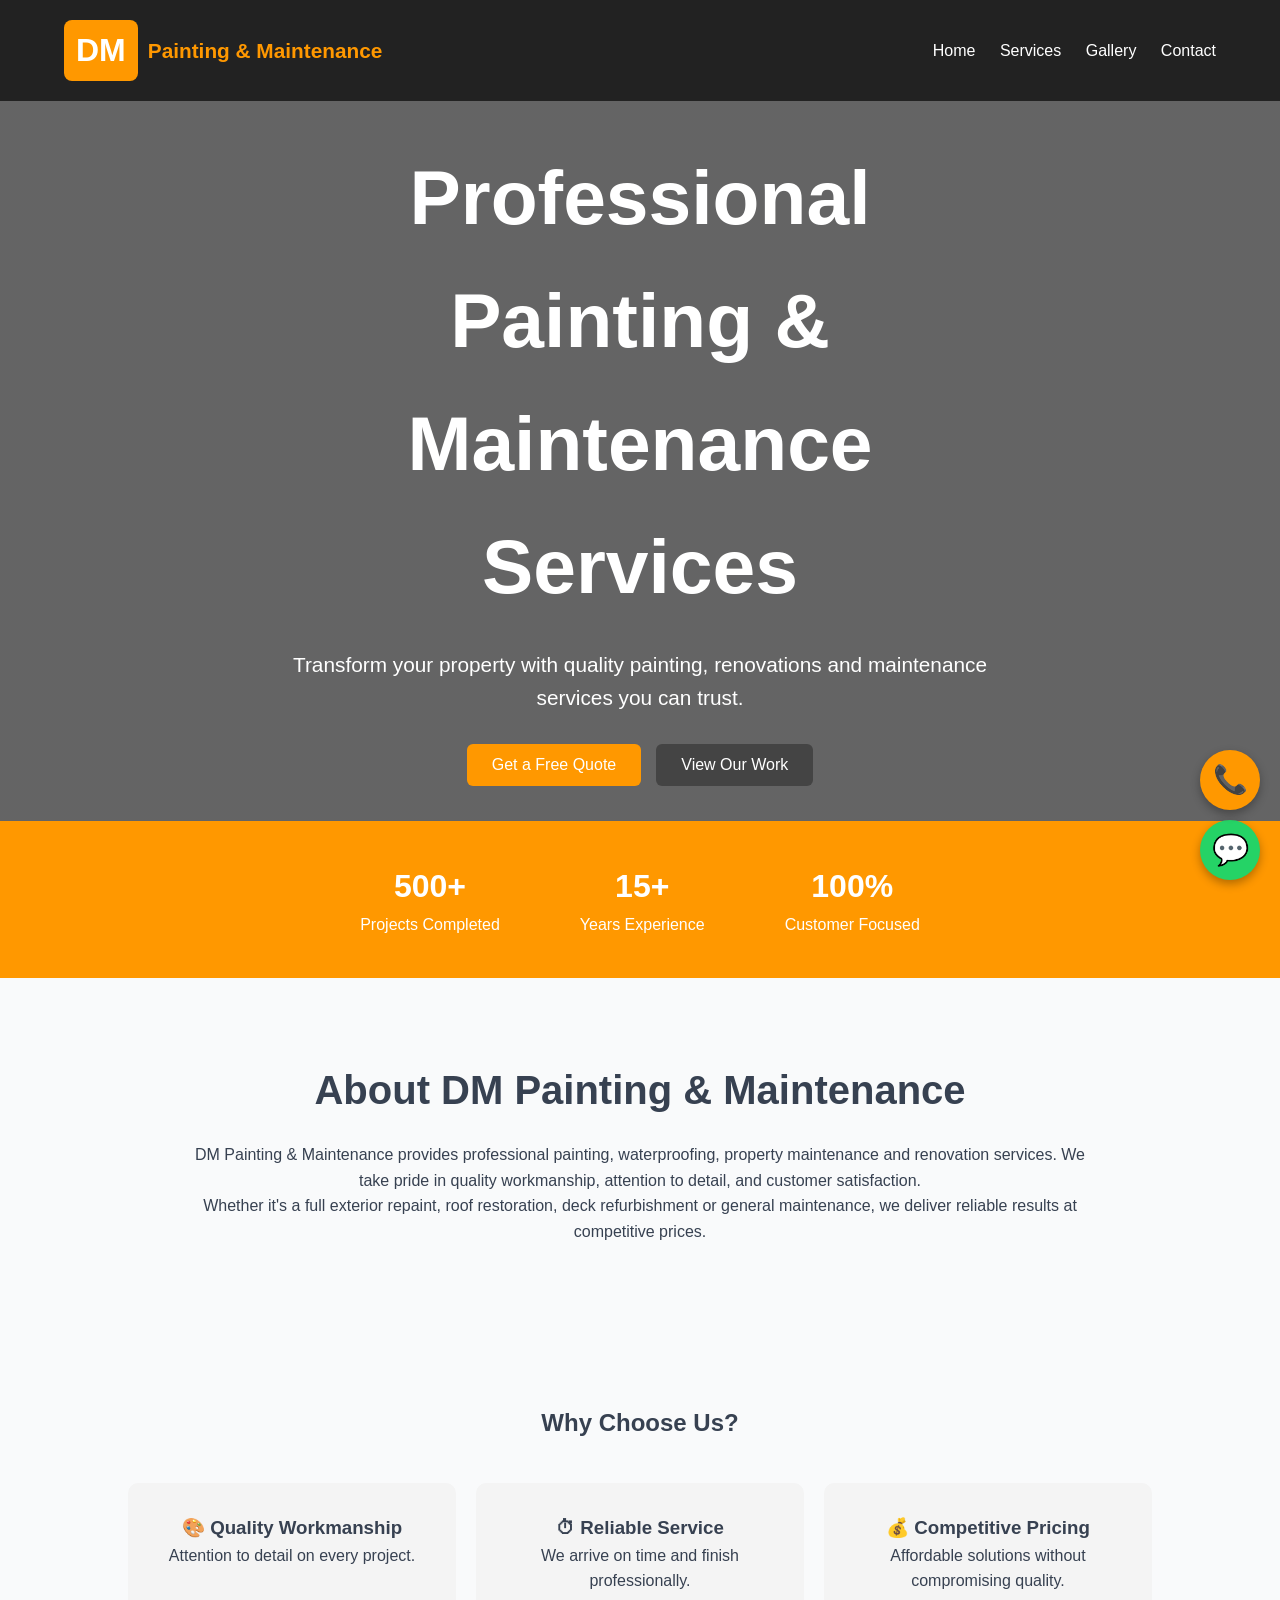
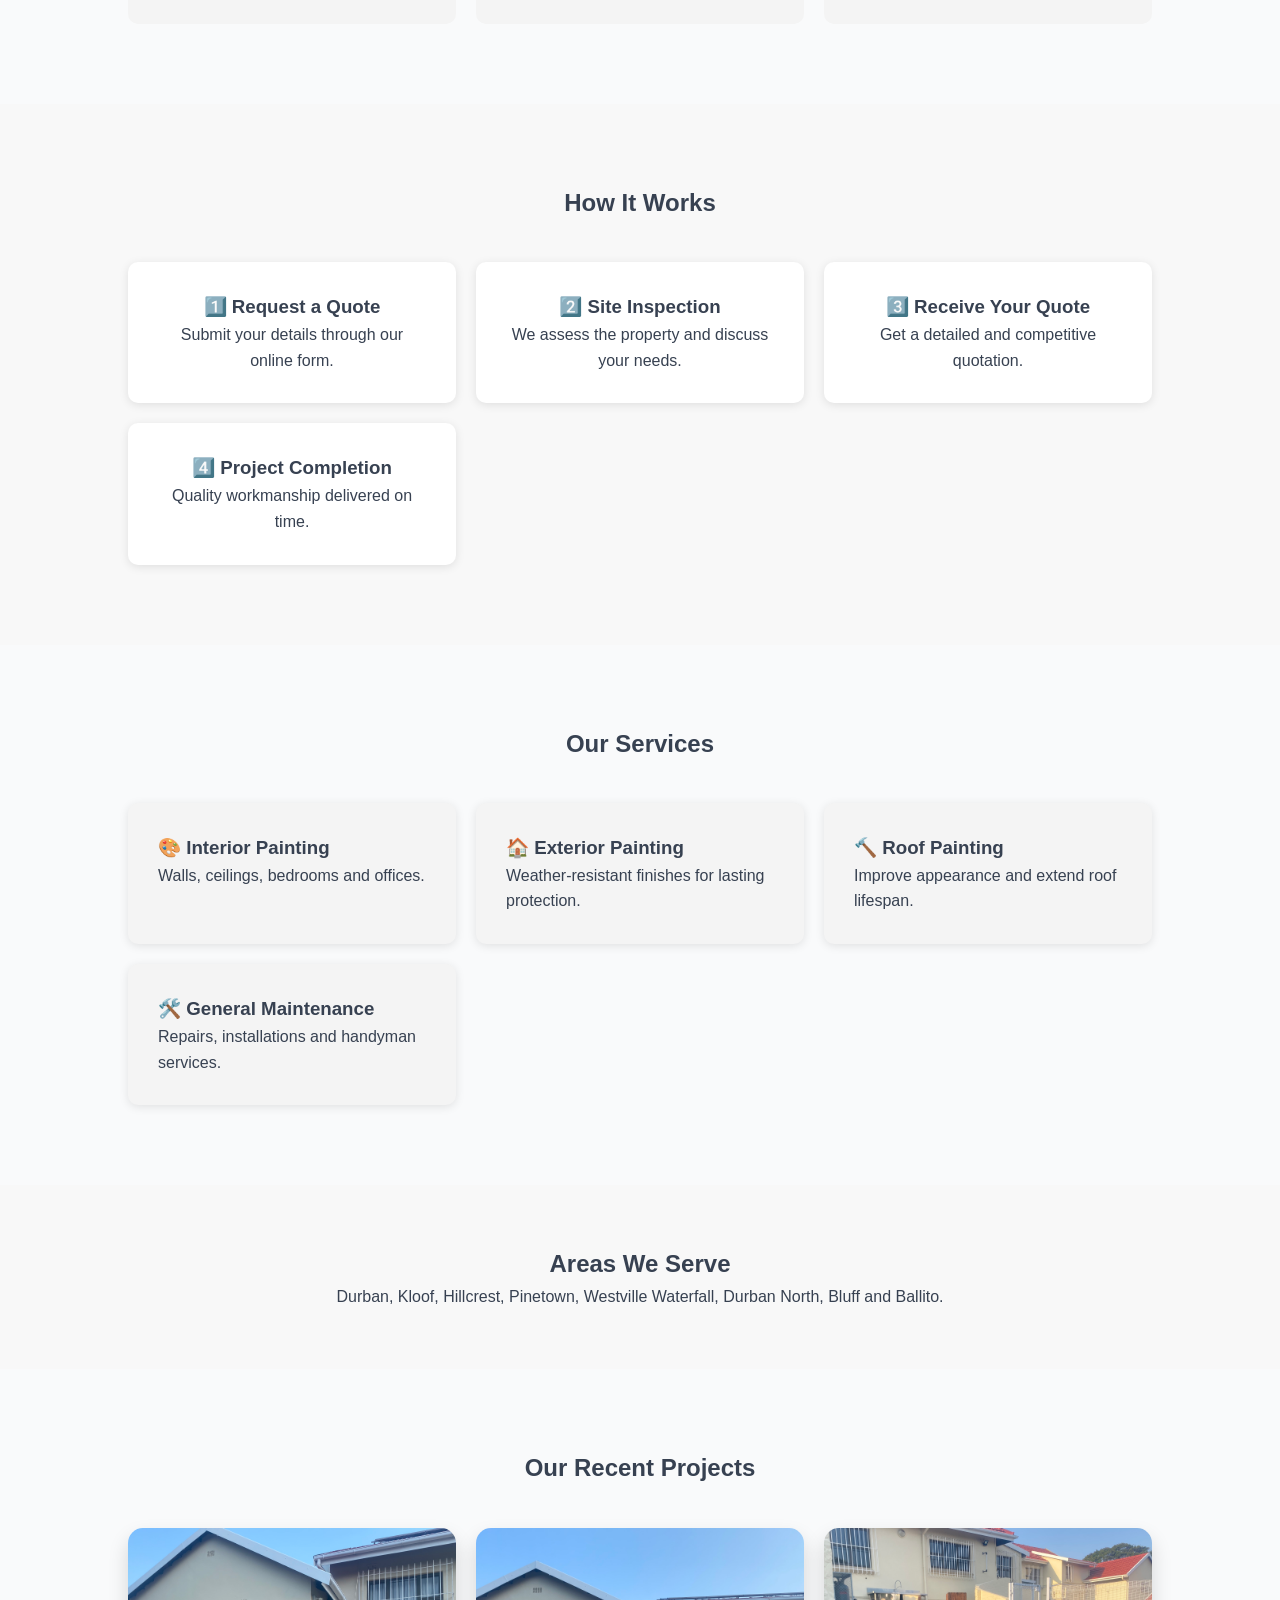
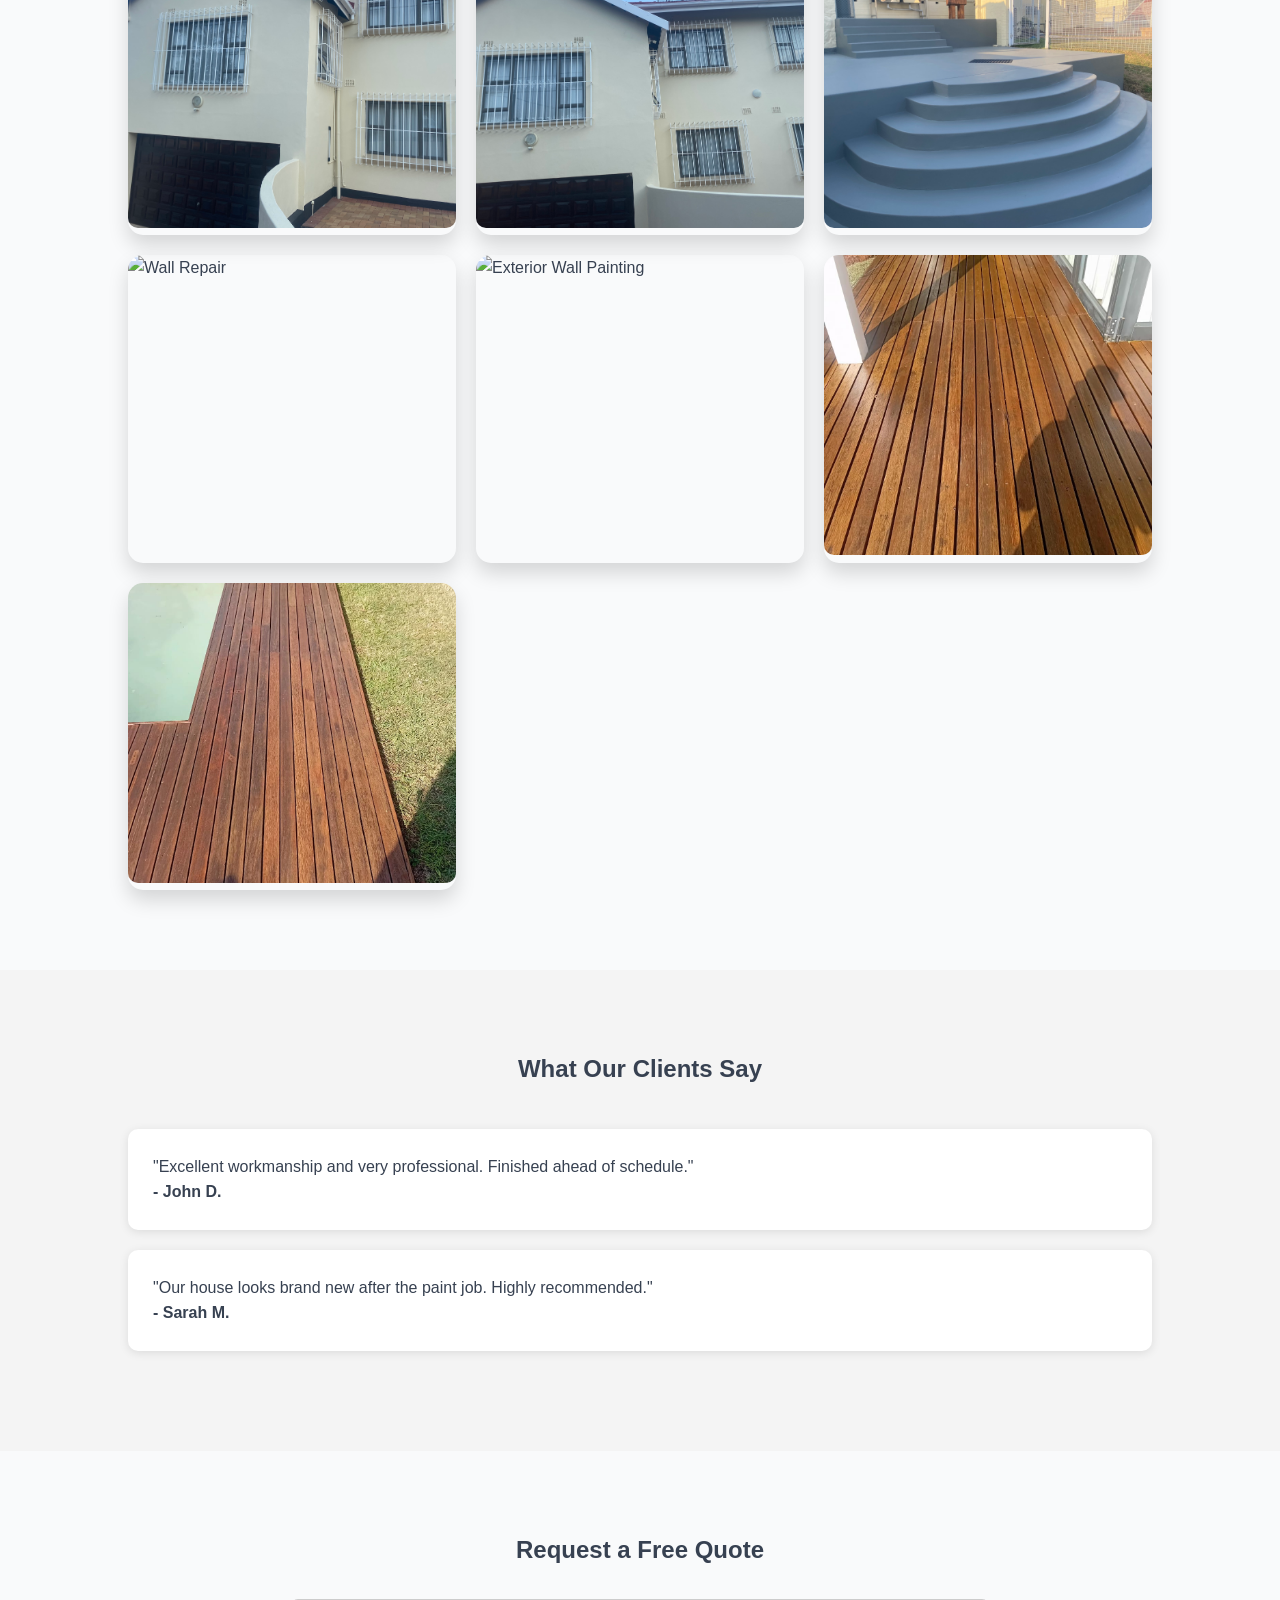
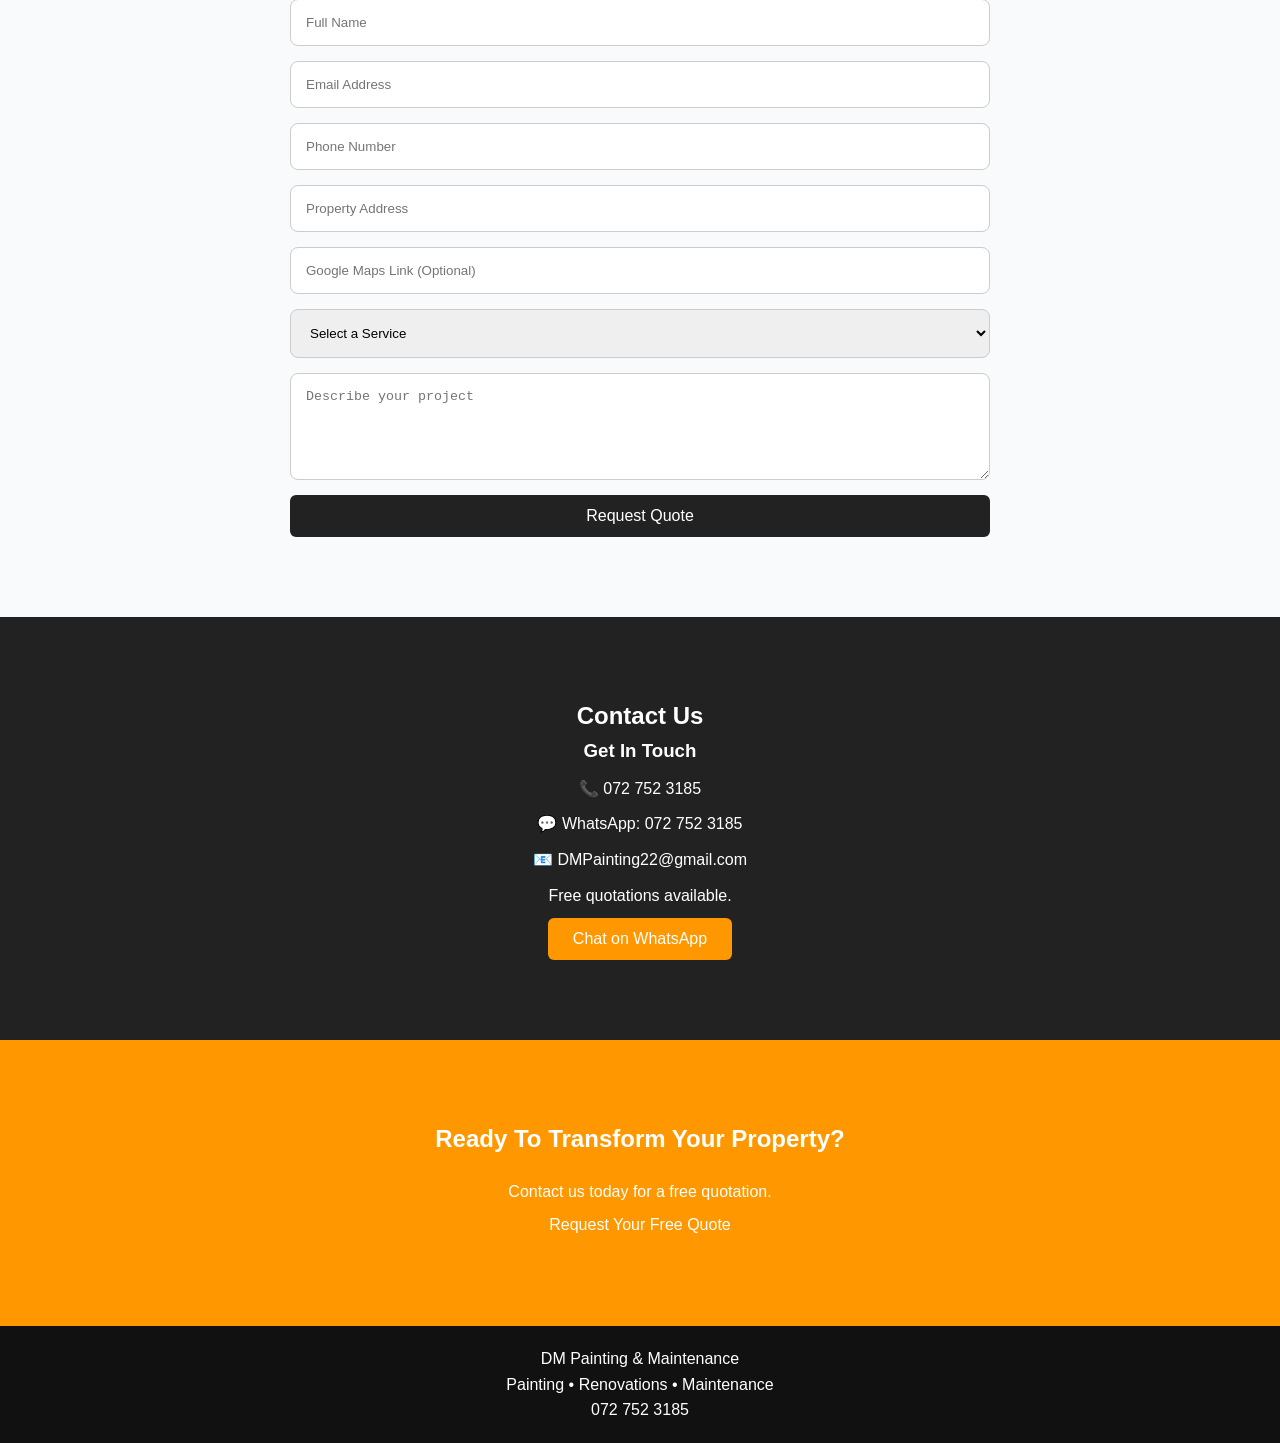
==== index.html @ c1a060eb "Move website files to root" ====
<!DOCTYPE html>
<html lang="en">
<head>
    <meta charset="UTF-8">
    <meta name="viewport" content="width=device-width, initial-scale=1.0">
    <title>DM Painting & Maintenance</title>
    <link rel="stylesheet" href="css/style.css">
</head>
<body>

 <header>
    <div class="container">
       <div class="logo">
    <span class="logo-dm">DM</span>
    <span class="logo-text">Painting & Maintenance</span>
</div>
        <nav>
    <a href="#home">Home</a>
    <a href="#services">Services</a>
    <a href="#gallery">Gallery</a>
    <a href="#contact">Contact</a>
</nav>
    </div>
</header>

<section id="home" class="hero">
    <div class="hero-content">
       <h2>Professional Painting & Maintenance Services</h2>

<p>
    Transform your property with quality painting,
    renovations and maintenance services you can trust.
</p>

<div class="hero-buttons">
    <a href="#quote">
        <button>Get a Free Quote</button>
    </a>

    <a href="#gallery">
        <button class="secondary-btn">View Our Work</button>
    </a>
</div>
    </div>
</section>

<section class="stats">

    <div>
        <h3>500+</h3>
        <p>Projects Completed</p>
    </div>

    <div>
        <h3>15+</h3>
        <p>Years Experience</p>
    </div>

    <div>
        <h3>100%</h3>
        <p>Customer Focused</p>
    </div>

</section>

<section class="about">

    <div class="about-text">
        <h2>About DM Painting & Maintenance</h2>

        <p>
            DM Painting & Maintenance provides professional painting,
            waterproofing, property maintenance and renovation services.
            We take pride in quality workmanship, attention to detail,
            and customer satisfaction.
        </p>

        <p>
            Whether it's a full exterior repaint, roof restoration,
            deck refurbishment or general maintenance, we deliver
            reliable results at competitive prices.
        </p>
    </div>

</section>

<section class="why-us">

    <h2>Why Choose Us?</h2>

    <div class="why-grid">

        <div class="why-card">
            <h3>🎨 Quality Workmanship</h3>
            <p>Attention to detail on every project.</p>
        </div>

        <div class="why-card">
            <h3>⏱ Reliable Service</h3>
            <p>We arrive on time and finish professionally.</p>
        </div>

        <div class="why-card">
            <h3>💰 Competitive Pricing</h3>
            <p>Affordable solutions without compromising quality.</p>
        </div>

    </div>

</section>

<section class="process">

    <h2>How It Works</h2>

    <div class="process-grid">

        <div class="process-step">
            <h3>1️⃣ Request a Quote</h3>
            <p>Submit your details through our online form.</p>
        </div>

        <div class="process-step">
            <h3>2️⃣ Site Inspection</h3>
            <p>We assess the property and discuss your needs.</p>
        </div>

        <div class="process-step">
            <h3>3️⃣ Receive Your Quote</h3>
            <p>Get a detailed and competitive quotation.</p>
        </div>

        <div class="process-step">
            <h3>4️⃣ Project Completion</h3>
            <p>Quality workmanship delivered on time.</p>
        </div>

    </div>

</section>

<section id="services" class="services">
    <h2>Our Services</h2>

    <div class="service-grid">

        <div class="service-card">
            <h3>🎨 Interior Painting</h3>
            <p>Walls, ceilings, bedrooms and offices.</p>
        </div>

        <div class="service-card">
            <h3>🏠 Exterior Painting</h3>
            <p>Weather-resistant finishes for lasting protection.</p>
        </div>

        <div class="service-card">
            <h3>🔨 Roof Painting</h3>
            <p>Improve appearance and extend roof lifespan.</p>
        </div>

        <div class="service-card">
            <h3>🛠️ General Maintenance</h3>
            <p>Repairs, installations and handyman services.</p>
        </div>

    </div>
</section>

<section class="service-area">
    <h2>Areas We Serve</h2>

    <p>
        Durban, Kloof, Hillcrest, Pinetown, Westville
        Waterfall, Durban North, Bluff and Ballito.
    </p>
</section>

<section id="gallery" class="gallery">
    <h2>Our Recent Projects</h2>

    <div class="gallery-grid">

        <div class="gallery-item">
            <img src="images/Whatsapp Images/IMG_0002.jpg" alt="Exterior House Painting">
        </div>

        <div class="gallery-item">
            <img src="images/Whatsapp Images/IMG_0004.jpg" alt="House Maintenance">
        </div>

        <div class="gallery-item">
            <img src="images/Whatsapp Images/IMG_0012.jpg" alt="Concrete Steps Project">
        </div>

        <div class="gallery-item">
            <img src="images/Whatsapp Images/IMG_2534.JPG" alt="Wall Repair">
        </div>

        <div class="gallery-item">
            <img src="images/Whatsapp Images/IMG_2535.JPG" alt="Exterior Wall Painting">
        </div>

        <div class="gallery-item">
            <img src="images/Whatsapp Images/IMG_6293.JPG" alt="Deck Restoration">
        </div>

        <div class="gallery-item">
            <img src="images/Whatsapp Images/IMG_6295.JPG" alt="Wood Finishing">
        </div>

    </div>
</section>

<section class="testimonials">
    <h2>What Our Clients Say</h2>

    <div class="testimonial-card">
        <p>
            "Excellent workmanship and very professional.
            Finished ahead of schedule."
        </p>
        <h4>- John D.</h4>
    </div>

    <div class="testimonial-card">
        <p>
            "Our house looks brand new after the paint job.
            Highly recommended."
        </p>
        <h4>- Sarah M.</h4>
    </div>
</section>

<section id="quote" class="quote">

    <h2>Request a Free Quote</h2>

   <form id="quote-form">

        <input type="text" id="name" placeholder="Full Name" required>

<input type="email" id="email" placeholder="Email Address" required>

<input type="tel" id="phone" placeholder="Phone Number" required>

<input
    type="text"
    id="address"
    placeholder="Property Address"
    required
>

<input
    type="url"
    id="location"
    placeholder="Google Maps Link (Optional)"
>

<select id="service">
            <option>Select a Service</option>
            <option>Interior Painting</option>
            <option>Exterior Painting</option>
            <option>Roof Painting</option>
            <option>General Maintenance</option>
        </select>

       <textarea
    id="message"
    rows="5"
    placeholder="Describe your project">
</textarea>

        <button type="submit">
            Request Quote
        </button>

    </form>

</section>

<section id="contact" class="contact">
    <h2>Contact Us</h2>

    <h3>Get In Touch</h3>

<p>📞 072 752 3185</p>
<p>💬 WhatsApp: 072 752 3185</p>
<p>📧 DMPainting22@gmail.com</p>

<p>
    Free quotations available.
</p>

    <a
    href="https://wa.me/27727523185"
    target="_blank"
>
    <button>Chat on WhatsApp</button>
</a>
</section>

<section class="cta">

    <h2>Ready To Transform Your Property?</h2>

    <p>
        Contact us today for a free quotation.
    </p>

    <a href="#quote">
        <button>Request Your Free Quote</button>
    </a>

</section>

<footer>
    <p>DM Painting & Maintenance</p>
    <p>Painting • Renovations • Maintenance</p>
    <p>072 752 3185</p>
</footer>

<a href="https://wa.me/27727523185" class="whatsapp-float">
    💬
</a>

<script src="https://cdn.jsdelivr.net/npm/@emailjs/browser@4/dist/email.min.js"></script>

<script>
    emailjs.init("mSubUBNKGswF0jAkS");
</script>

<script src="js/script.js"></script>

<a href="tel:0727523185" class="call-float">
    📞
</a>

</body>
</html>
---- css/style.css ----
html{
    scroll-behavior:smooth;
}

*{
    margin:0;
    padding:0;
    box-sizing:border-box;
}

body{
    font-family:Arial, sans-serif;
    line-height:1.6;
    color:var(--text);
    background:var(--light);
}

.container{
    width:90%;
    margin:auto;
}

header{
    background:#222;
    color:white;
    padding:20px 0;
}

header .container{
    display:flex;
    justify-content:space-between;
    align-items:center;
}

header{
    position:sticky;
    top:0;
    z-index:1000;
}

nav a{
    color:white;
    text-decoration:none;
    margin-left:20px;
    transition:0.3s;
}

nav a:hover{
    color:#ff9800;
}

.hero{
    height:80vh;
    background:linear-gradient(
        rgba(0,0,0,0.6),
        rgba(0,0,0,0.6)
    ),
    url("https://images.unsplash.com/photo-1562259949-e8e7689d7828");
    
    background-size:cover;
    background-position:center;

    display:flex;
    justify-content:center;
    align-items:center;

    text-align:center;
    color:white;
}

.hero-content{
    max-width:700px;
}

.hero h2{
    font-size:clamp(2.5rem,6vw,5rem);
    margin-bottom:20px;
}

.hero p{
    font-size:1.3rem;
    margin-bottom:25px;
     max-width:700px;
    margin:0 auto 30px auto;
}

button{
    padding:12px 25px;
    border:none;
    border-radius:6px;
    cursor:pointer;
    font-size:1rem;

    background:#ff9800;
    color:white;

    transition:0.3s;
}

button:hover{
    transform:scale(1.05);
}

.services{
    padding:80px 10%;
}

.services h2{
    text-align:center;
    margin-bottom:40px;
}

.service-grid{
    display:grid;
    grid-template-columns:repeat(auto-fit,minmax(250px,1fr));
    gap:20px;
}

.service-card{
    background:white;
    padding:35px;
    border-radius:15px;
    box-shadow:0 10px 25px rgba(0,0,0,0.08);
    transition:0.3s;
}

.service-card:hover{
    transform:translateY(-10px);
}

.contact{
    text-align:center;
    padding:80px 20px;
    background:#222;
    color:white;
}

.contact p{
    margin:10px 0;
}

.gallery{
    padding:80px 10%;
}

.gallery h2{
    text-align:center;
    margin-bottom:40px;
}

.gallery-grid{
    display:grid;
    grid-template-columns:repeat(auto-fit,minmax(300px,1fr));
    gap:20px;
}

.gallery-item img{
    width:100%;
    border-radius:10px;
}

.testimonials{
    padding:80px 10%;
    background:#f4f4f4;
}

.testimonials h2{
    text-align:center;
    margin-bottom:40px;
}

.testimonial-card{
    background:white;
    padding:25px;
    margin-bottom:20px;
    border-radius:10px;
    box-shadow:0 2px 10px rgba(0,0,0,0.1);
}

.quote{
    padding:80px 10%;
}

.quote h2{
    text-align:center;
    margin-bottom:30px;
}

.quote form{
    max-width:700px;
    margin:auto;

    display:flex;
    flex-direction:column;
    gap:15px;
}

.quote input,
.quote select,
.quote textarea{
    padding:15px;
    border:1px solid #ccc;
    border-radius:8px;
}

.quote button{
    background:#222;
    color:white;
}

footer{
    background:#111;
    color:white;
    text-align:center;
    padding:20px;
}

.service-card{
    background:#f4f4f4;
    padding:30px;
    border-radius:10px;
    box-shadow:0 2px 10px rgba(0,0,0,0.1);

    transition:0.3s;
}

.service-card:hover{
    transform:translateY(-10px);
}

.hero-buttons{
    display:flex;
    justify-content:center;
    gap:15px;
    margin-top:25px;
    flex-wrap:wrap;
}

.secondary-btn{
    background:#444;
}

.stats{
    display:flex;
    justify-content:center;
    gap:80px;
    padding:40px 20px;
    background:#ff9800;
    color:white;
    text-align:center;
    flex-wrap:wrap;
}

.stats h3{
    font-size:2rem;
}

.whatsapp-float{
    position:fixed;
    bottom:20px;
    right:20px;

    width:60px;
    height:60px;

    background:#25D366;
    color:white;

    display:flex;
    justify-content:center;
    align-items:center;

    border-radius:50%;
    text-decoration:none;
    font-size:30px;

    box-shadow:0 4px 10px rgba(0,0,0,0.3);
}

.about{
    padding:80px 10%;
    text-align:center;
}

.about-text{
    max-width:900px;
    margin:auto;
}

.about h2{
    margin-bottom:20px;
    font-size:2.5rem;
}

.logo{
    font-size:2rem;
    font-weight:bold;
    color:#ff9800;
}

.service-area{
    padding:60px 10%;
    text-align:center;
    background:#f8f8f8;
}

.logo{
    display:flex;
    align-items:center;
    gap:10px;
}

.logo-dm{
    background:#ff9800;
    color:white;
    font-weight:bold;
    font-size:2rem;
    padding:5px 12px;
    border-radius:8px;
}

.logo-text{
    font-size:1.3rem;
    font-weight:bold;
}

.why-us{
    padding:80px 10%;
    text-align:center;
}

.why-grid{
    display:grid;
    grid-template-columns:repeat(auto-fit,minmax(250px,1fr));
    gap:20px;
    margin-top:40px;
}

.why-card{
    background:#f4f4f4;
    padding:30px;
    border-radius:10px;
}

.cta{
    background:#ff9800;
    color:white;
    text-align:center;
    padding:80px 20px;
}

.cta h2{
    margin-bottom:20px;
}

.process{
    padding:80px 10%;
    text-align:center;
    background:#f8f8f8;
}

.process-grid{
    display:grid;
    grid-template-columns:repeat(auto-fit,minmax(250px,1fr));
    gap:20px;
    margin-top:40px;
}

.process-step{
    background:white;
    padding:30px;
    border-radius:10px;
    box-shadow:0 2px 10px rgba(0,0,0,0.1);
}

:root{
    --primary:#ff9800;
    --dark:#1f2937;
    --light:#f9fafb;
    --text:#374151;
}

.gallery-item{
    overflow:hidden;
    border-radius:15px;
    box-shadow:0 10px 20px rgba(0,0,0,0.15);
}

.gallery-item img{
    width:100%;
    height:300px;
    object-fit:cover;
    transition:0.4s;
}

.gallery-item:hover img{
    transform:scale(1.08);
}

.call-float{
    position:fixed;
    bottom:90px;
    right:20px;

    width:60px;
    height:60px;

    background:#ff9800;
    color:white;

    display:flex;
    justify-content:center;
    align-items:center;

    border-radius:50%;
    text-decoration:none;
    font-size:28px;

    box-shadow:0 4px 10px rgba(0,0,0,0.3);
}
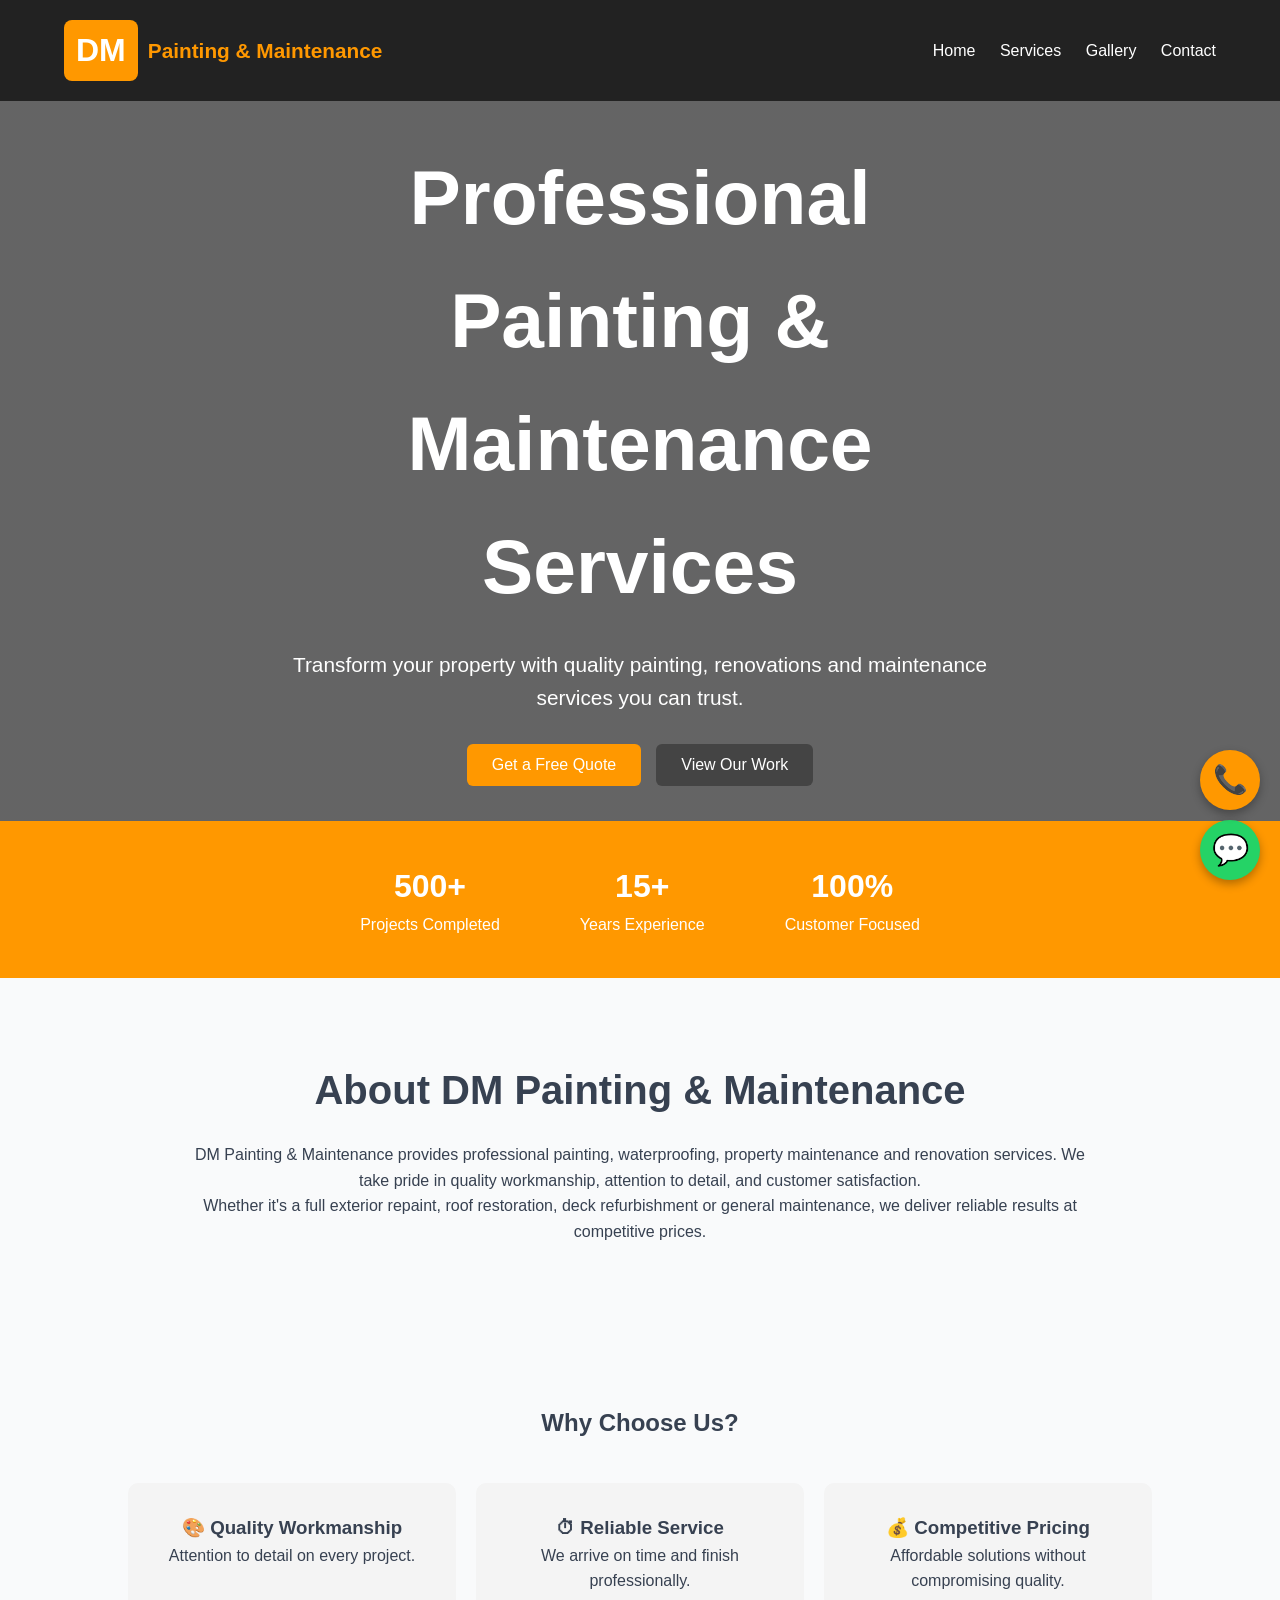
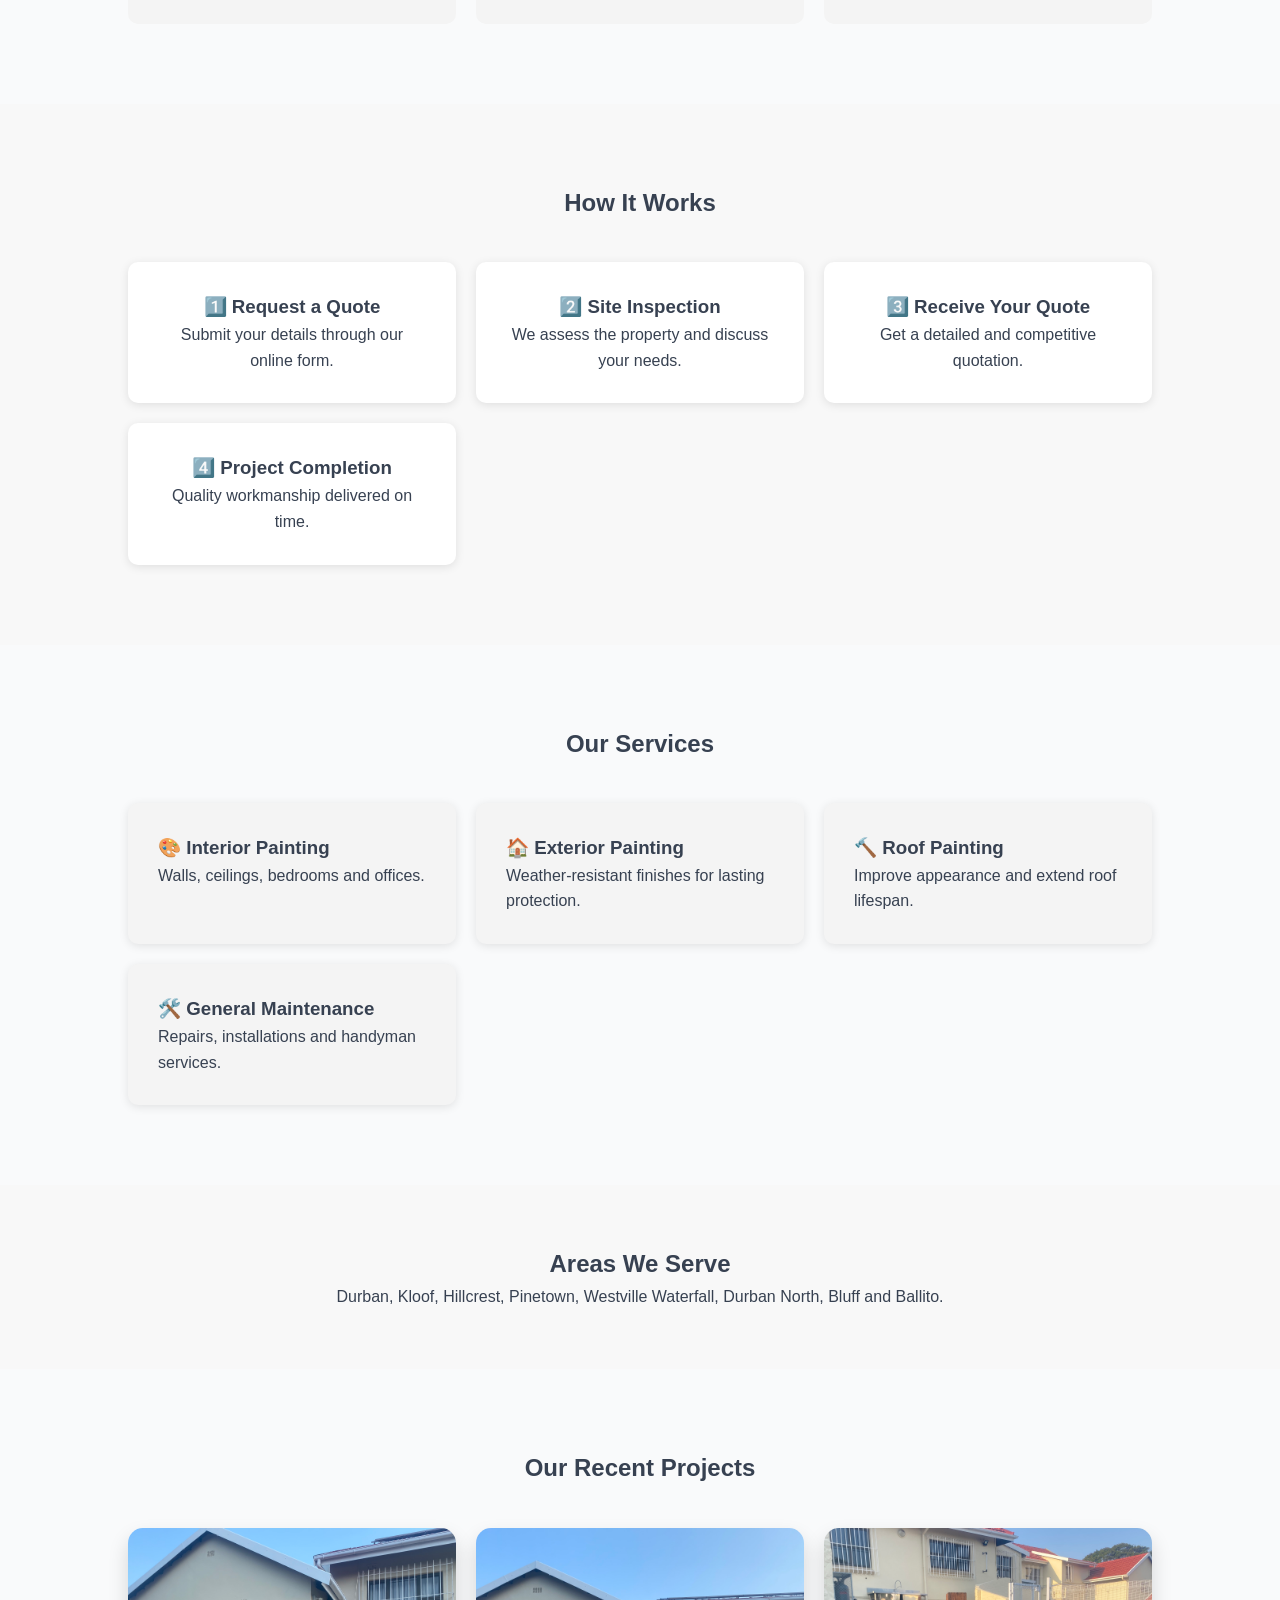
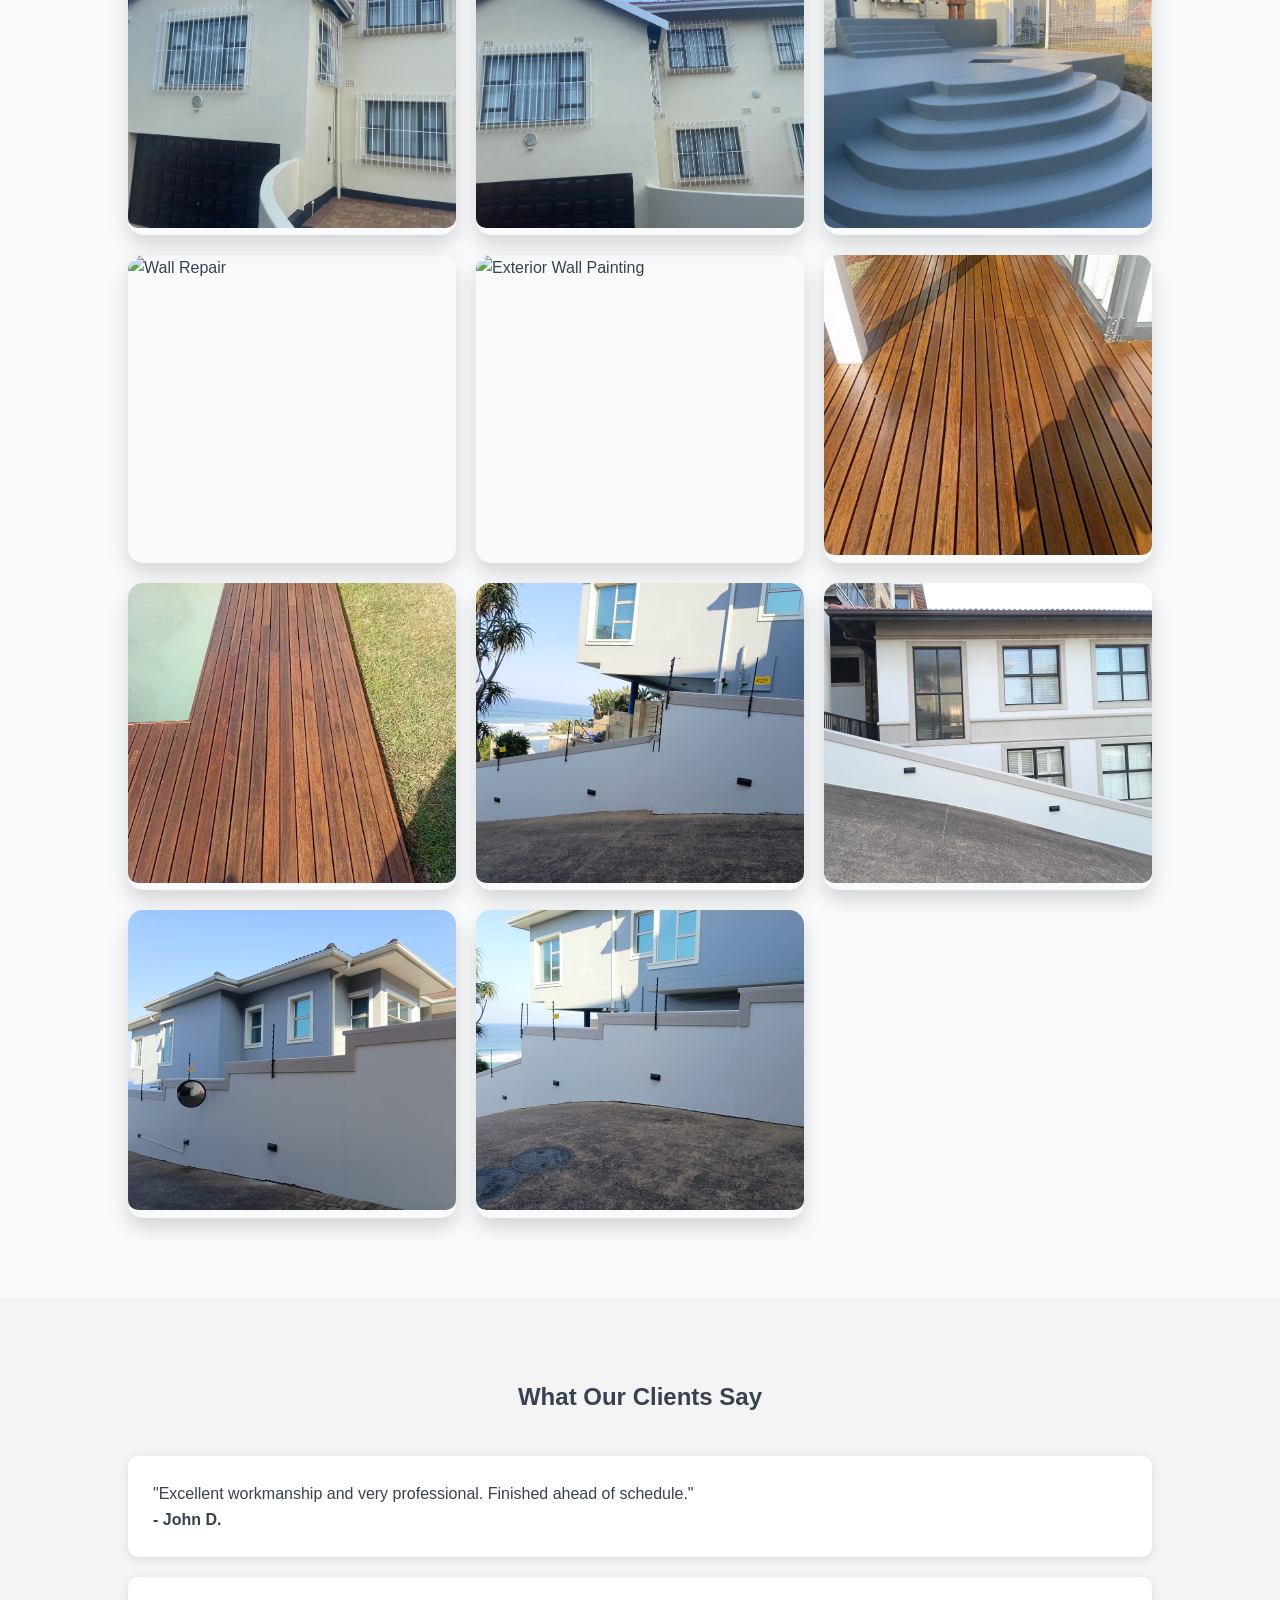
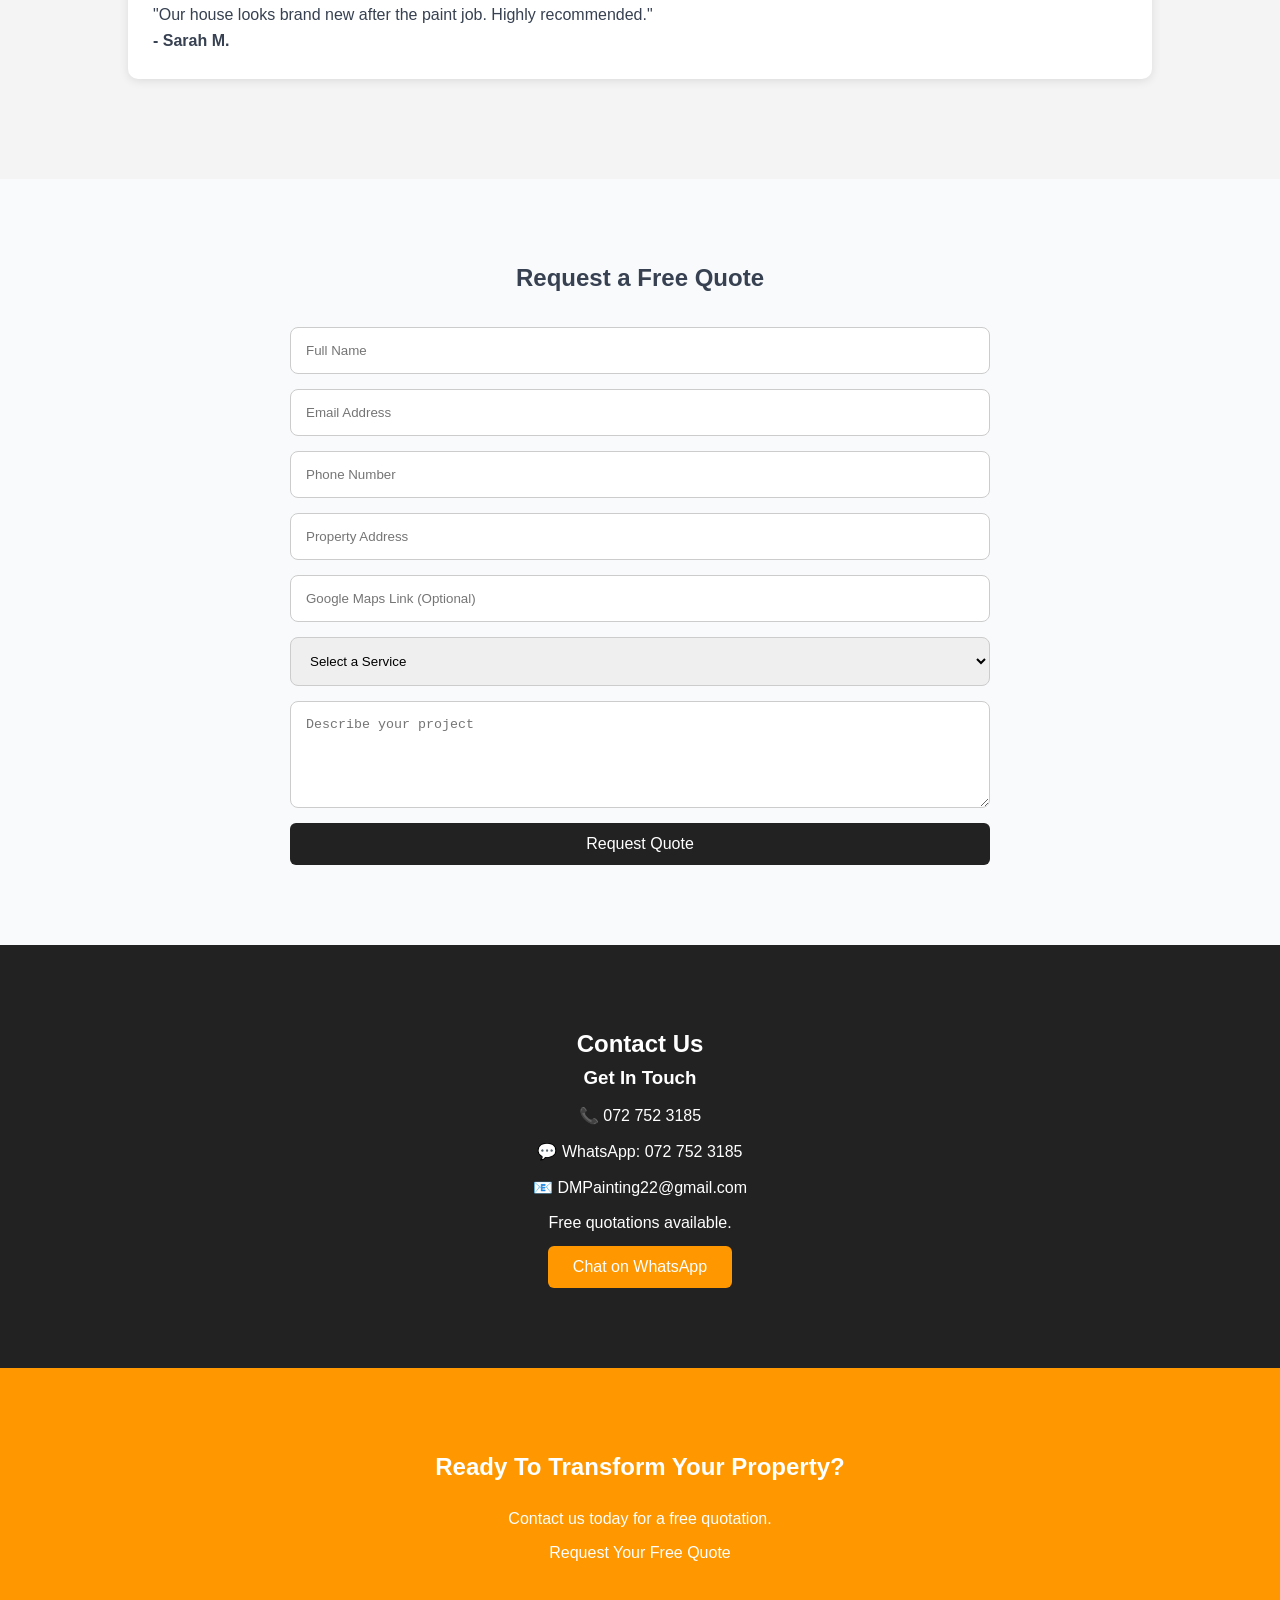
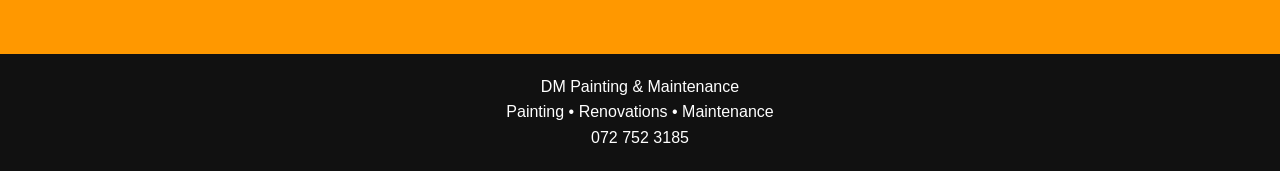
==== commit 82adc4da: "Gallery addition" ====
--- a/index.html
+++ b/index.html
@@ -209,6 +209,22 @@
             <img src="images/Whatsapp Images/IMG_6295.JPG" alt="Wood Finishing">
         </div>
 
+        <div class="gallery-item">
+            <img src="images/Whatsapp Images/12ca5e3a-1b8c-489c-8638-e46f04381f48.JPG" alt="Recent 1">
+        </div>
+
+        <div class="gallery-item">
+            <img src="images/Whatsapp Images/2e2de296-4109-4cf2-8b4c-92f3289d8354.JPG" alt="Recent 2">
+        </div>
+
+        <div class="gallery-item">
+            <img src="images/Whatsapp Images/5779ceea-37d8-45a1-9a75-1f2520e762cf.JPG" alt="Recent 3">
+        </div>
+
+        <div class="gallery-item">
+            <img src="images/Whatsapp Images/f9304cf6-58bc-45f8-bac5-cc4a69b19497.JPG" alt="Recent 4">
+        </div>
+
     </div>
 </section>
 
